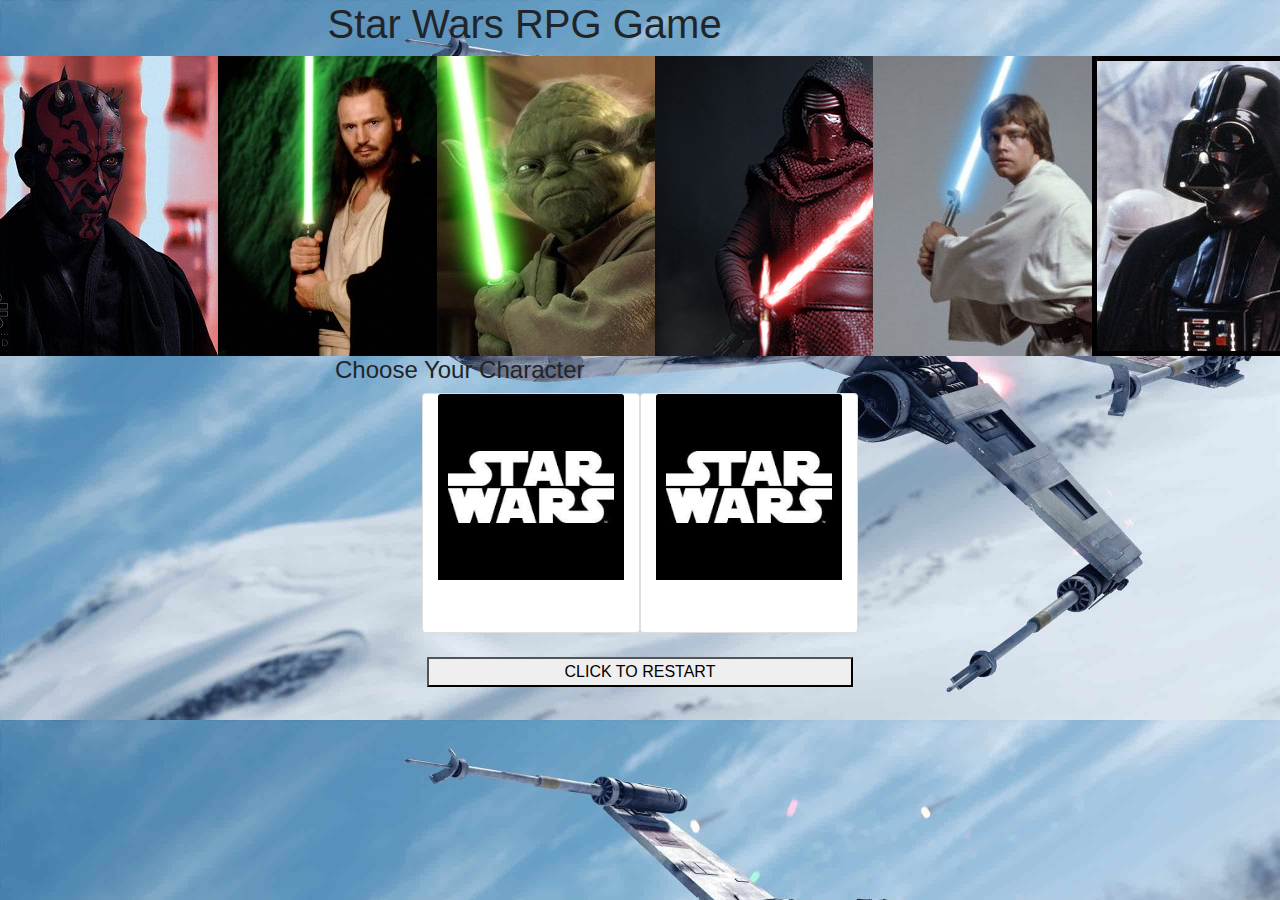
==== index(old).html @ e70fbff0 "Progress" ====
<!DOCTYPE html>
<html>

<head>
    <meta charset="utf-8">
    <meta http-equiv="X-UA-Compatible" content="IE=edge">
    <title>Page Title</title>
    <meta name="viewport" content="width=device-width, initial-scale=1">
    <link rel="stylesheet" href="https://maxcdn.bootstrapcdn.com/bootstrap/4.0.0/css/bootstrap.min.css">
    <script src="https://cdnjs.cloudflare.com/ajax/libs/jquery/3.2.1/jquery.min.js"></script>

    <link rel="stylesheet" type="text/css" media="screen" href="assets/css/style.css">

<body>
    <div class="row">
        <h1 class="col-md-6 offset-md-3">Star Wars RPG Game</h1>
    </div>

    <div class="row" id="characterRow">
        <div class="character col-2" id="characterCard1">
            <img class="profilePic" id="profilePic1" src="./assets/images/darthmaulProfile.jpg">
        </div>
        <div class="character col-2" id="characterCard2">
            <img class="profilePic" id="profilePic2" src="./assets/images/quigonjinnProfile.jpg">
        </div>
        <div class="character col-2" id="characterCard3">
            <img class="profilePic" id="profilePic3" src="./assets/images/yodaProfile.jpeg">
        </div>
        <div class="character col-2" id="characterCard4">
            <img class="profilePic" id="profilePic4" src="./assets/images/kylorenProfile.jpg">
        </div>
        <div class="character col-2" id="characterCard5">
            <img class="profilePic" id="profilePic5" src="./assets/images/lukesywalkerProfile.jpg">
        </div>
        <div class="character col-2" id="characterCard6">
            <img class="profilePic" id="profilePic6" src="./assets/images/darthvaderProfile.jpg">
        </div>
    </div>

    <h4 class="col-md-6 offset-md-3" id="gameInfo">Choose Your Character</h4>

    <div class="row" id="versusTitle">
        <div class="card col-2 offset-4" id="playerCard">
            <img class="card-img-top" id="playerImage" src="./assets/images/starwarsProfile.png" alt="Card image cap">
            <div class="card-body">
                <h5 class="card-title" id="playerName"></h5>
                <p class="card-text" id="playerHP"></p>
            </div>
        </div>

        <div class="card col-2" id="enemyCard">
            <img class="card-img-top" id="enemyImage" src="./assets/images/starwarsProfile.png" alt="Card image cap">
            <div class="card-body">
                <h5 class="card-title" id="enemyName"></h5>
                <p class="card-text" id="enemyHP"></p>
            </div>
        </div>
    </div>

    </br>
    <button class="col-4 offset-4" id="resetButton">CLICK TO RESTART</button>



    <!-- <div class="row justify-content-center">
        <div class="card">
            <img class="card-img-top" src="./assets/images/darthmaulProfile.jpg" alt="Card image cap">
            <div class="card-body">
                <h5 class="card-title">Darth Maul</h5>
                <p class="card-text">HP: 100</p>
                <a href="#" class="btn btn-primary">Choose</a>
            </div>
        </div>
        <div class="card">
            <img class="card-img-top" src="./assets/images/kylorenProfile.jpg" alt="Card image cap">
            <div class="card-body">
                <h5 class="card-title">Kylo Ren</h5>
                <p class="card-text">HP: 100</p>
                <a href="#" class="btn btn-primary">Choose</a>
            </div>
        </div>

        <div class="card">
            <img class="card-img-top" src="./assets/images/quigonjinnProfile.jpg" alt="Card image cap">
            <div class="card-body">
                <h5 class="card-title">Qui Gon Jinn</h5>
                <p class="card-text">HP: 100</p>
                <a href="#" class="btn btn-primary">Choose</a>
            </div>
        </div>

        <div class="card">
            <img class="card-img-top" src="./assets/images/yodaProfile.jpeg" alt="Card image cap">
            <div class="card-body">
                <h5 class="card-title">Yoda</h5>
                <p class="card-text">HP: 100</p>
                <a href="#" class="btn btn-primary">Choose</a>
            </div>
        </div>
    </div>  -->


    <script src="assets/javascript/game.js"></script>
</body>

</html>
---- assets/css/style.css ----
body{
    background-image: url("../images/xwingBackground.jpg");
    background-size: cover;
}

.playerCard{
    height: fit-content;
    width: fit-content;
    background-color: white;
    font-size: small;
    text-align: center;
    border-style: solid;
    border-color: black;
    border-width: 2px;
    padding: 1em;
}

.enemyCard{
    height: fit-content;
    width: fit-content;
    background-color: red;
    font-size: small;
    text-align: center;
    border-style: solid;
    border-color: black;
    border-width: 2px;
    padding: 1em;
}

.defenderCard{
    color: white;
    height: fit-content;
    width: 100px;
    background-color: black;
    font-size: small;
    text-align: center;
    border-style: solid;
    border-color: black;
    border-width: 2px;
    padding: 1em;
}

#selectionRow,#enemyRow,#defenderRow{
    display: inline-flex;
    height: 200px;
}

#cardImage{
    height: 90px;
    width: 90px;
}
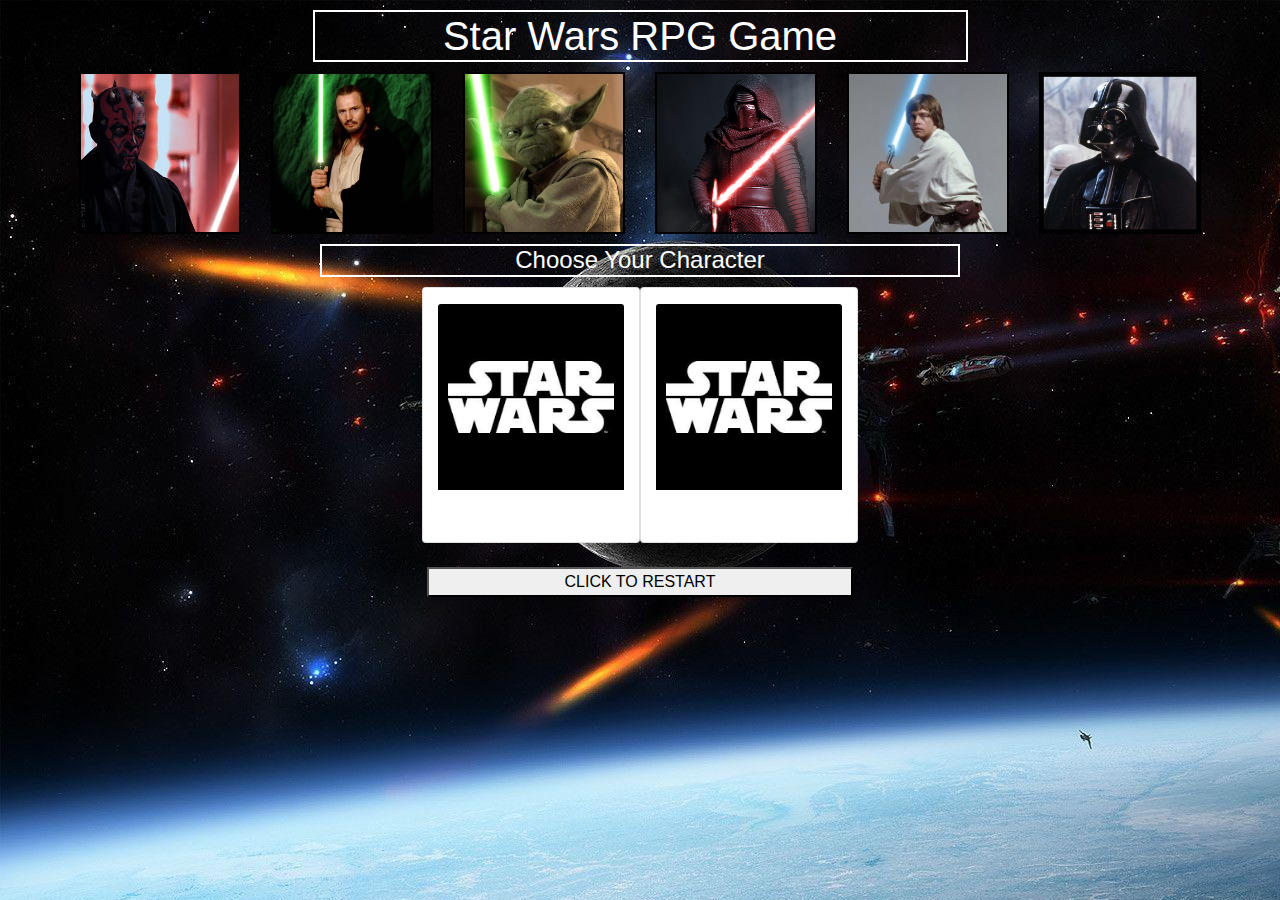
==== commit 09363dd0: "Updating final build" ====
--- a/index(old).html
+++ b/index(old).html
@@ -9,7 +9,7 @@
     <link rel="stylesheet" href="https://maxcdn.bootstrapcdn.com/bootstrap/4.0.0/css/bootstrap.min.css">
     <script src="https://cdnjs.cloudflare.com/ajax/libs/jquery/3.2.1/jquery.min.js"></script>
 
-    <link rel="stylesheet" type="text/css" media="screen" href="assets/css/style.css">
+    <link rel="stylesheet" type="text/css" media="screen" href="assets/css/style(old).css">
 
 <body>
     <div class="row">
@@ -100,7 +100,7 @@
     </div>  -->
 
 
-    <script src="assets/javascript/game.js"></script>
+    <script src="assets/javascript/game(old).js"></script>
 </body>
 
 </html>--- a/assets/css/style(old).css
+++ b/assets/css/style(old).css
@@ -0,0 +1,51 @@
+body{
+    background-image: url("../images/starwarsBackground.jpg");
+    background-size: fill;
+    background-repeat: no-repeat;
+}
+
+h1,h4{
+    color: white;
+    text-align: center;
+    border-style: solid;
+    border-width: 2px;
+    border-color: white;
+    margin: 10px 0px 10px 0px;
+}
+
+.profilePic{
+    background-color: white;
+    border-style: solid;
+    border-width: 2px;
+    border-color: black;
+    height: auto%;
+}
+
+#characterRow{
+  width: 90%;
+  margin-left: 5%;
+  height: auto;
+  max-height: auto;
+}
+
+.profilePic{
+    width: 100%;
+    height: auto;
+}
+
+.card-img-top{
+    margin-top: 1em;
+    width: auto;
+    height: auto;
+}
+
+.card{
+    height: auto;
+}
+
+
+
+
+
+
+
